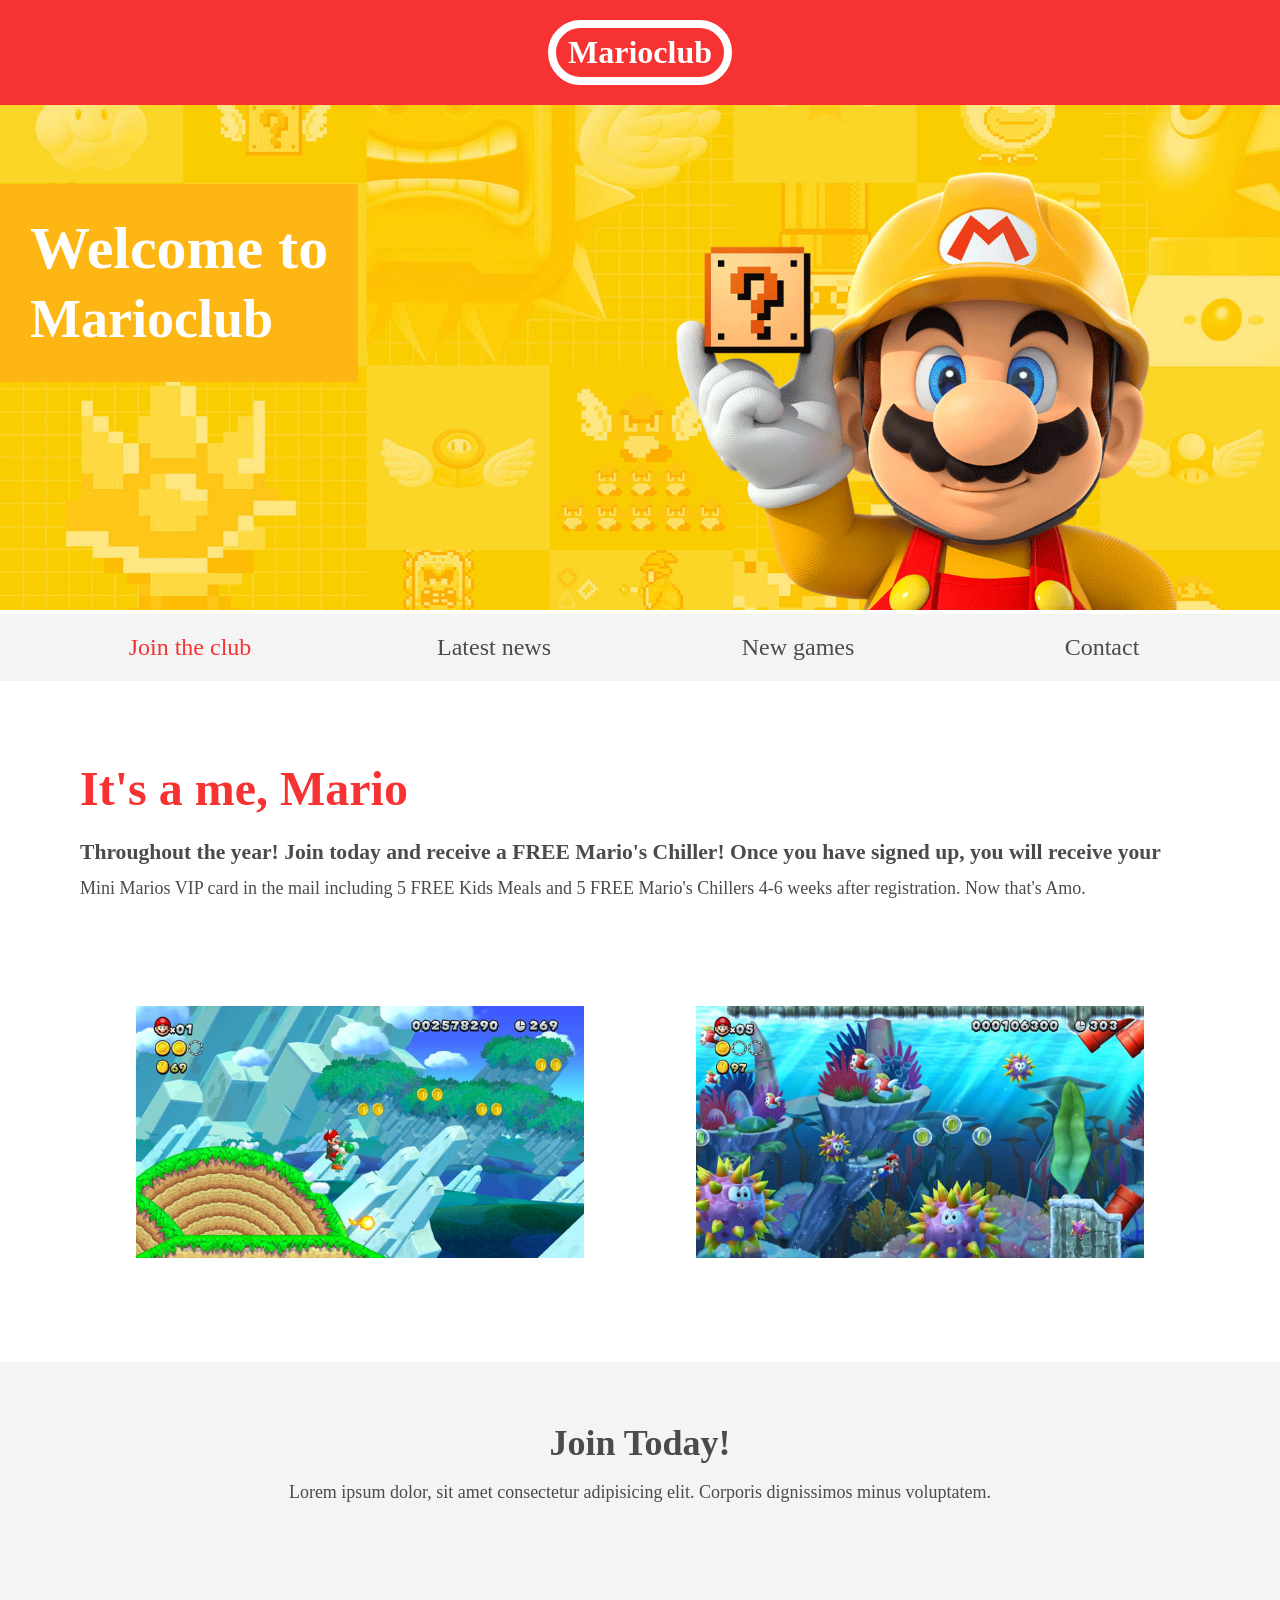
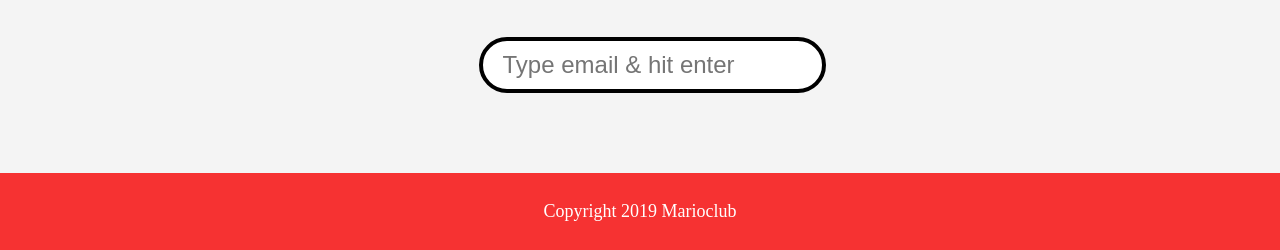
==== index.html @ fcd9c1e3 "commit" ====
<!DOCTYPE html>
<html>

<head>
    <meta name="viewport" content="width=device-width, initial-scale=1.0">
    <link rel="shortcut icon" href="img/favicon.ico" type="image/x-icon">
    <link rel="icon" href="img/favicon.ico" type="image/x-icon">
    <link rel="stylesheet" href="css/style.css">
    <title>Marioclub</title>
</head>

<body>
    <header>
        <a href="index.html">
            <h1>Marioclub</h1>
        </a>
    </header>
    <section class="banner">
        <img src="img/banner.jpg" alt="marioclub welcome banner">
        <div class="welcome">
            <h2>Welcome to <br><span>Marioclub</span></h2>
        </div>
    </section>
    <nav class="main-nav">
        <ul>
            <li><a href="index.html" class="join">Join the club</a></li>
            <li><a href="news.html">Latest news</a></li>
            <li><a href="games.html">New games</a></li>
            <li><a href="contact.html">Contact</a></li>
        </ul>
    </nav>
    <main>
        <article>
            <h2>It's a me, Mario</h2>
            <p>Throughout the year! Join today and receive a FREE Mario's Chiller! Once you have signed up, you will receive your Mini Marios VIP card in the mail including 5 FREE Kids Meals and 5 FREE Mario's Chillers 4-6 weeks after registration. Now that's Amo.</p>
        </article>
        <ul class="images">
            <li><img src="img/thumb-1.jpg" alt="mario thumbnail 1"></li>
            <li><img src="img/thumb-2.jpg" alt="mario thumbnail 2"></li>
        </ul>
    </main>
    <section class="join">
        <h2>Join Today!</h2>
        <p>Lorem ipsum dolor, sit amet consectetur adipisicing elit. Corporis dignissimos minus voluptatem.</p>
        <form>
            <input type="email" name="email" placeholder="Type email & hit enter" required>
        </form>
    </section>
    <footer>
        <p class="copyright">Copyright 2019 Marioclub</p>
    </footer>
</body>

</html>
---- css/style.css ----
body, ul, li, h1, h2, a{
  margin: 0;
  padding: 0;
  font-family: tahoma;
}
p{
  font-size: 18px;
}
header{
  background-color: #F63232;
  padding: 20px 0;
  text-align: center;
  position: fixed;
  width: 100%;
  top: 0;
  left: 0;
  z-index: 1;
}
header h1{
  color: white;
  border: 8px solid white;
  display: inline-block;
  padding: 6px 12px;
  border-radius: 36px;
}
.banner{
  position: relative;
}
.banner img{
  width: 100%;
}
.banner .welcome{
  background:#FEB614;
  color: white;
  padding: 30px;
  font-size: 60px;
  position: absolute;
  left: 0;
  top: 30%;
} 
.banner .welcome span{
  font-size: 0.9em;
}
nav{
  background: #F4F4F4;
  padding: 20px;
  position: -webkit-sticky;
  position: sticky;
  top: 106px;
  z-index: 1;
}
nav ul{
  white-space: nowrap;
  max-width: 1200px;
  margin: 0 auto;
  text-align: center;
}
nav li{
  width: 25%;
  display: inline-block;
  font-size: 24px;
}
nav li a{
  text-decoration: none;
  color: #4B4B4B;
}
nav li a:hover{
  text-decoration: underline;
}
nav li a.join{
  color: #F63232;
}
main{
  max-width: 100%;
  width: 1200px;
  margin: 80px auto;
  padding: 0 40px;
  -webkit-box-sizing: border-box;
  box-sizing: border-box;
}
article h2{
  color: #F63232;
  font-size: 48px;
}
article p{
  line-height: 2em;
  color: #4B4B4B;
}
article p::first-line{
  font-weight: bold;
  font-size: 1.2em;
}
.images{
  text-align: center;
  margin: 80px 0;
  white-space: nowrap;
}
.images li{
  display: inline-block;
  list-style-type: none;
  width: 40%;
  margin: 20px 5%;
  position: relative;
}
.images li:hover{
  top: -4px;
}
.images li img{
  max-width: 100%;
}
.images {
  display: -webkit-box;
  display: -ms-flexbox;
  display: flex;
  -ms-flex-wrap: wrap;
  flex-wrap: wrap;
}

.coverimage li {
  -webkit-box-flex: 1;
  -ms-flex: 0 0 50%;
  flex: 0 0 50%; /* explanation below */
  margin: 5px;
  height: 100px;
  
}

section.join{
  background: #F4F4F4;
  text-align: center;
  padding: 60px 20px;
  color: #4B4B4B;
}
section.join h2{
  font-size: 36px;
}
form {
    padding-left: 1.5rem;
    padding-top: 6rem;
}

form input{
  margin: 20px 0;
  padding: 10px 20px;
  font-size: 24px;
  border-radius: 28px;
  border: 4px solid black;
}

form textarea{
  margin: 20px 0;
  padding: 10px 20px;
  font-size: 24px;
  border-radius: 28px;
  border: 4px solid black;
}
form input:focus{
  border: 4px dashed #4B4B4B;
  outline: none;
}
form textarea:focus{
  border: 4px dashed #4B4B4B;
  outline: none;
}
form input:valid{
  border: 4px solid #000000;
}
input[type="submit"] {
    width: 39rem;
    background-color: red;
    font-size: xx-large;
    color: ghostwhite;
}
input[type="submit"]:focus {
    border: 4px dashed ghostwhite;
    outline: none
}
footer{
  background: #F63232;
  color: white;
  padding: 10px;
  text-align: center;
}

/* responsive styles */

@media screen and (max-width: 1400px){

  .banner .welcome{
    font-size: 40px;
  }

}

@media screen and (max-width: 960px){

  .banner .welcome{
    font-size: 28px;
  }
  nav li{
    font-size: 18px;
  }

}

@media screen and (max-width: 700px){

  .banner .welcome{
    font-size: 20px;
    position: relative;
    text-align: center;
  }
  .banner .welcome br{
    display: none;
  }
  .banner .welcome span{
    font-size: 1em;
  }
  nav li{
    font-size: 18px;
  }
  .images li{
    width: 100%;
    display: block;
    margin: 20px auto;
  }

}

@media screen and (max-width: 560px){

  .banner .welcome{
    font-size: 20px;
    position: relative;
    text-align: center;
  }
  .banner .welcome br{
    display: none;
  }
  .banner .welcome span{
    font-size: 1em;
  }
  nav li{
    display: block;
    width: 100%;
    margin: 12px 0;
  }
  article h2{
    font-size: 36px;
  }
  header, nav{
    position: relative;
    top: 0;
  }
  

}
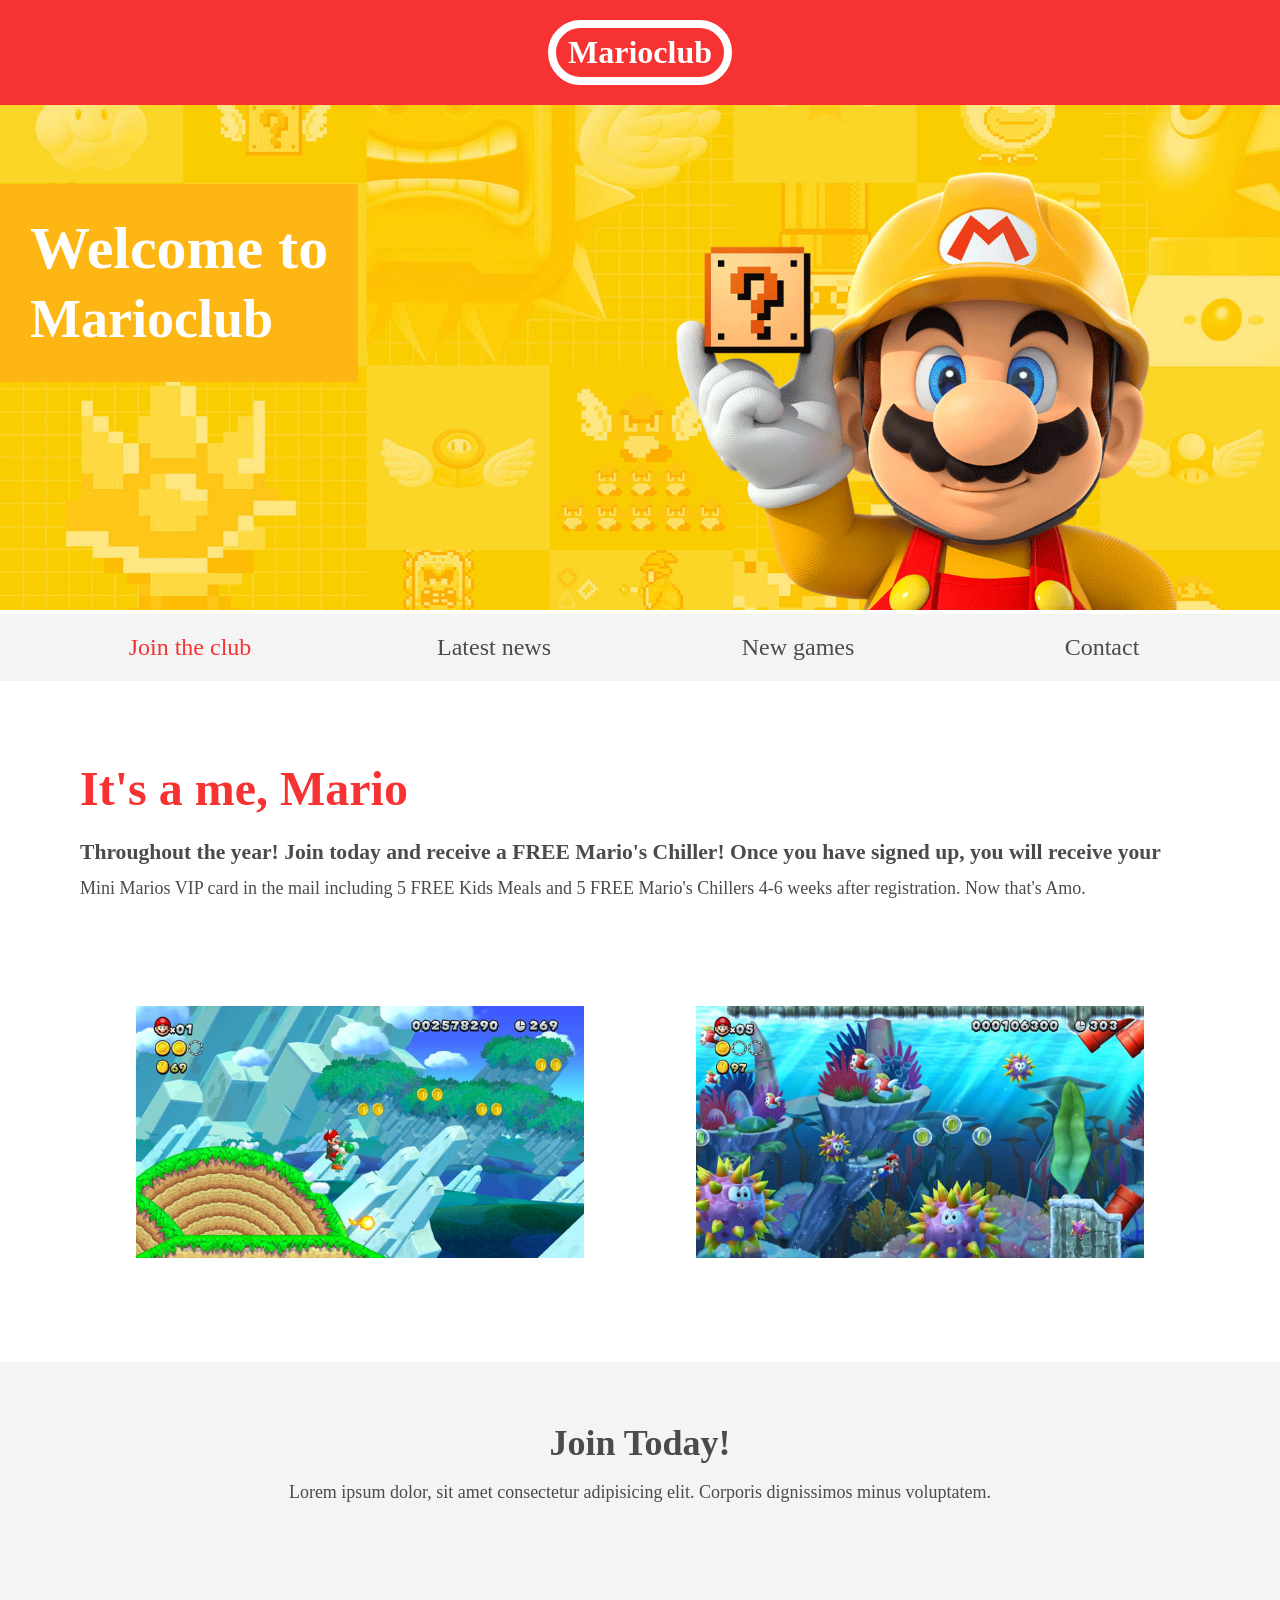
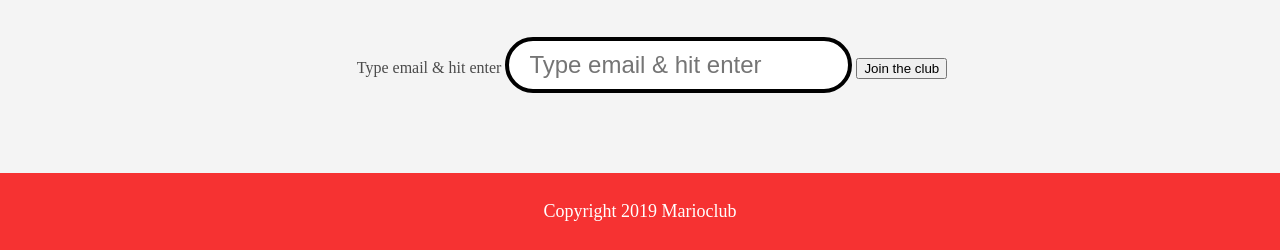
==== commit 74445c4c: "formularer gjort tilgængelige (labels, autocomplete, submit)" ====
--- a/index.html
+++ b/index.html
@@ -3,7 +3,7 @@
 
 <head>
     <meta name="viewport" content="width=device-width, initial-scale=1.0">
-    <link rel="shortcut icon" href="img/favicon.ico" type="image/x-icon">
+    <link rel="shortcut icon" href="img/favicon.ico" type="image/x-icon" >
     <link rel="icon" href="img/favicon.ico" type="image/x-icon">
     <link rel="stylesheet" href="css/style.css">
     <title>Marioclub</title>
@@ -16,14 +16,14 @@
         </a>
     </header>
     <section class="banner">
-        <img src="img/banner.jpg" alt="marioclub welcome banner">
+        <img src="img/banner.webp" alt="supermario with cube in hand">
         <div class="welcome">
-            <h2>Welcome to <br><span>Marioclub</span></h2>
+            <h1>Welcome to <br><span>Marioclub</span></h1>
         </div>
     </section>
     <nav class="main-nav">
         <ul>
-            <li><a href="index.html" class="join">Join the club</a></li>
+            <li><a href="index.html" class="join" aria-current="page">Join the club</a></li>
             <li><a href="news.html">Latest news</a></li>
             <li><a href="games.html">New games</a></li>
             <li><a href="contact.html">Contact</a></li>
@@ -35,15 +35,17 @@
             <p>Throughout the year! Join today and receive a FREE Mario's Chiller! Once you have signed up, you will receive your Mini Marios VIP card in the mail including 5 FREE Kids Meals and 5 FREE Mario's Chillers 4-6 weeks after registration. Now that's Amo.</p>
         </article>
         <ul class="images">
-            <li><img src="img/thumb-1.jpg" alt="mario thumbnail 1"></li>
-            <li><img src="img/thumb-2.jpg" alt="mario thumbnail 2"></li>
+            <li><img src="img/thumb-1.webp" alt="super mario jumping in game" loading="lazy"></li>
+            <li><img src="img/thumb-2.webp" alt="super mario swimming in game" loading="lazy"></li>
         </ul>
     </main>
     <section class="join">
         <h2>Join Today!</h2>
         <p>Lorem ipsum dolor, sit amet consectetur adipisicing elit. Corporis dignissimos minus voluptatem.</p>
         <form>
-            <input type="email" name="email" placeholder="Type email & hit enter" required>
+            <label for="email">Type email & hit enter</label>
+            <input type="email" id="email" placeholder="Type email & hit enter" autocomplete="email" required>
+            <button type="submit">Join the club</button>
         </form>
     </section>
     <footer>
